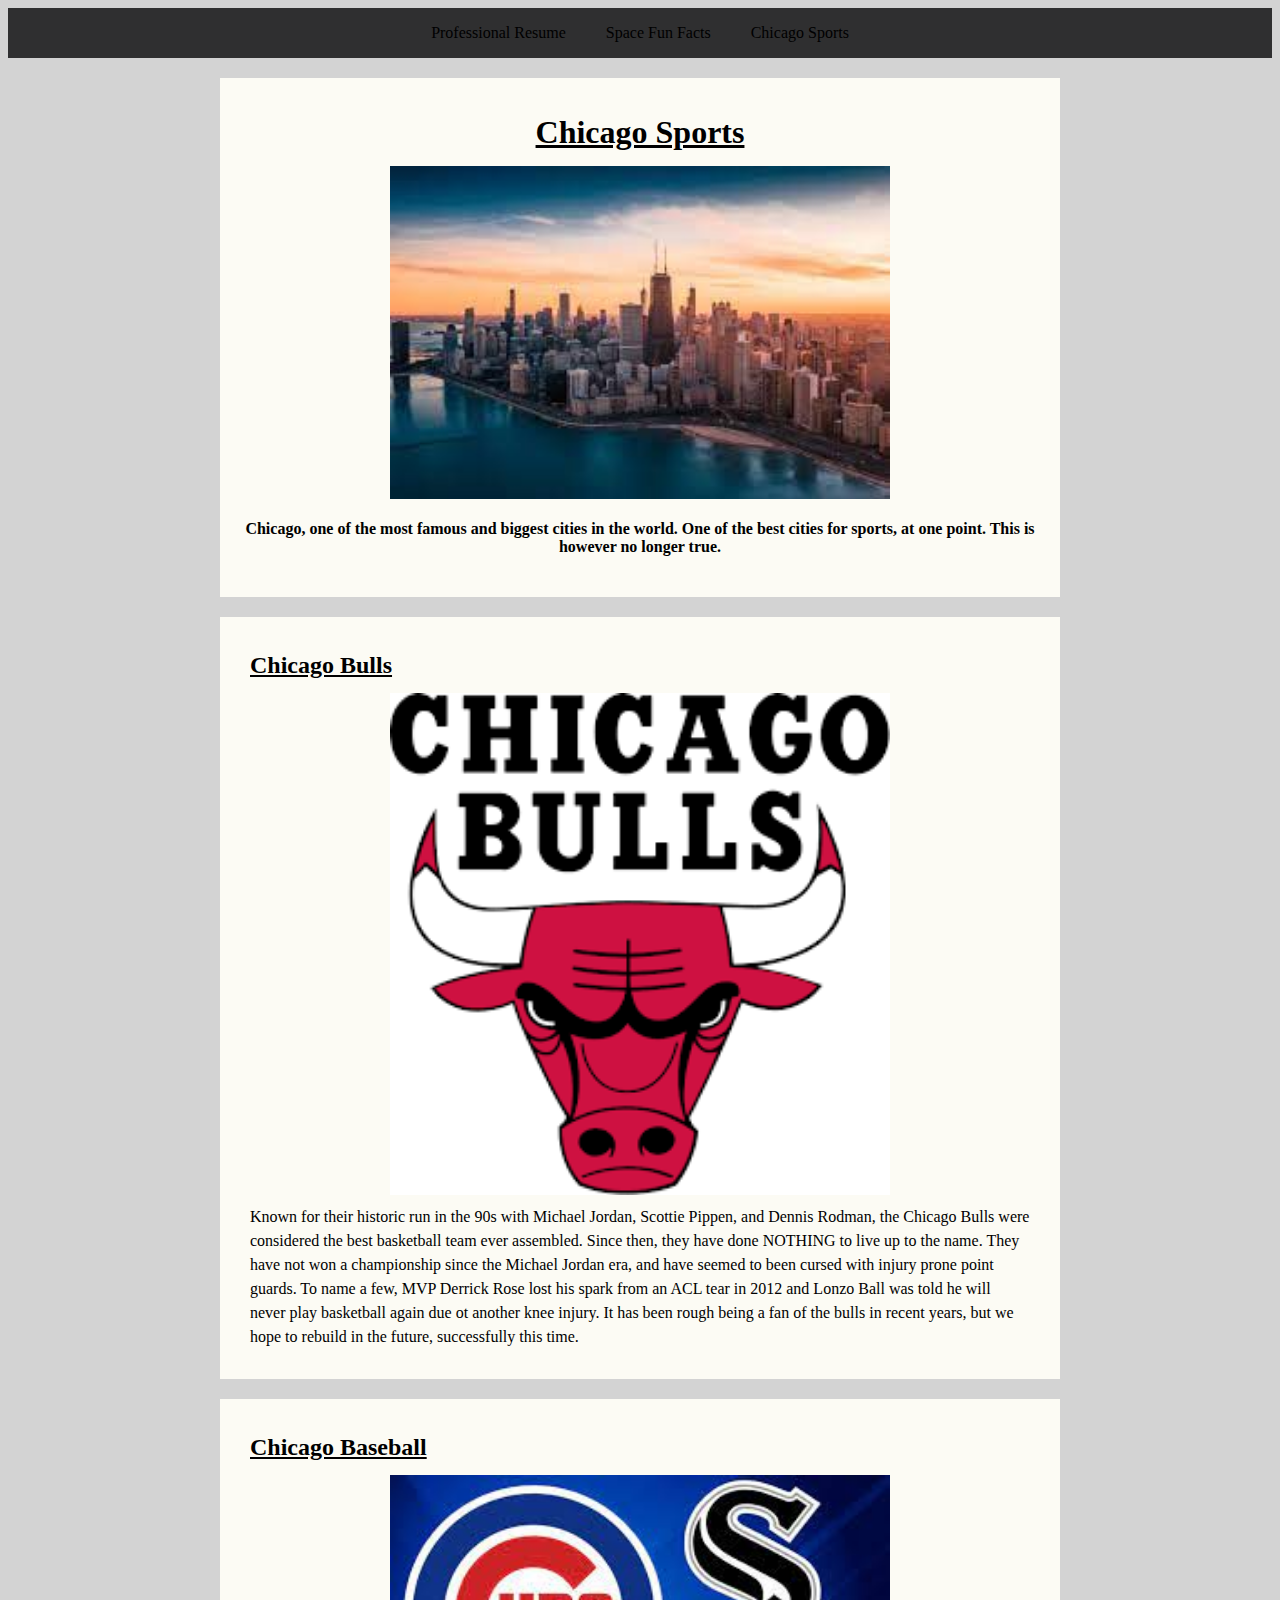
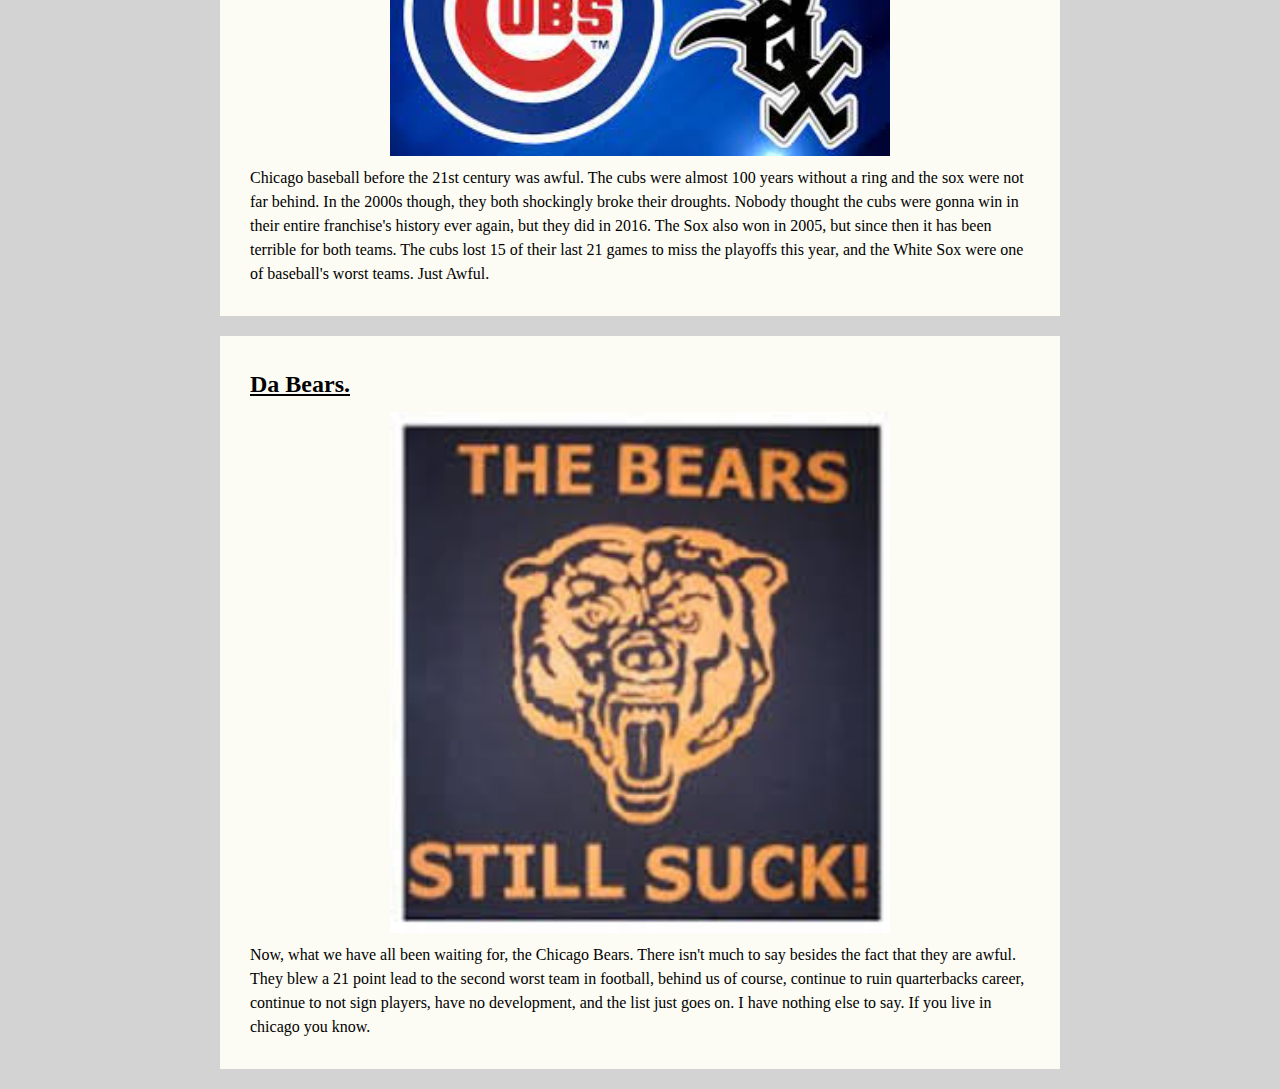
==== chicago.html @ 9d584c4e "Added Project 2 information" ====
<!DOCTYPE html>
<html lang="en">
  <head>
    <meta charset="utf-8">
    <title>Chicago Sports</title>
    <link rel="stylesheet" href="css/style.css">
  </head>
  <body>
    <nav>
      <div id="main-menu">
        <ul id="main-container">
          <li><a href="index.html"> Professional Resume</a></li>
          <li><a href="space.html">Space Fun Facts</a></li>
          <li><a href="chicago.html">Chicago Sports</a></li>
        </ul>
      </div>
    </nav>
    <section>
      <h1>Chicago Sports</h1>
      <img class="skyline" src="media/skyline.jpeg">
      <h4 class="skyline-caption">Chicago, one of the most famous and biggest cities in the world. One of the best cities for sports, at one point. This is however no longer true.</h4>
    </section>
    <section>
      <h2>Chicago Bulls</h2>
      <img src="media/bulls.png">
      <p>Known for their historic run in the 90s with Michael Jordan, Scottie Pippen, and Dennis Rodman, the Chicago Bulls were considered the best basketball team ever assembled. Since then, they have done NOTHING to live up to the name. They have not won a championship since the Michael Jordan era, and have seemed to been cursed with injury prone point guards. To name a few, MVP Derrick Rose lost his spark from an ACL tear in 2012 and Lonzo Ball was told he will never play basketball again due ot another knee injury. It has been rough being a fan of the bulls in recent years, but we hope to rebuild in the future, successfully this time.</p>
    </section>
    <section>
      <h2>Chicago Baseball</h2>
      <img src="media/cubs.jpeg">
      <p>Chicago baseball before the 21st century was awful. The cubs were almost 100 years without a ring and the sox were not far behind. In the 2000s though, they both shockingly broke their droughts. Nobody thought the cubs were gonna win in their entire franchise's history ever again, but they did in 2016. The Sox also won in 2005, but since then it has been terrible for both teams. The cubs lost 15 of their last 21 games to miss the playoffs this year, and the White Sox were one of baseball's worst teams. Just Awful. </p>
    </section>
    <section>
      <h2>Da Bears.</h2>
      <img src="media/bears.jpeg">
      <p>Now, what we have all been waiting for, the Chicago Bears. There isn't much to say besides the fact that they are awful. They blew a 21 point lead to the second worst team in football, behind us of course, continue to ruin quarterbacks career, continue to not sign players, have no development, and the list just goes on. I have nothing else to say. If you live in chicago you know.</p>
    </section>
  </body>
</html>
---- css/style.css ----
h1, h2, h3, p, ul, li {
  margin: 10px;
  padding: 0;
  line-height: 1.5;
}

#main-menu {
  background-color: #2f2f30;
  overflow: hidden;
}

#menu-container {
  position: relative;
  width: 100%;
  float: left;
}

#main-menu ul {
  list-style-type: none;
  padding: 0;
  margin: 0;
  position: relative;
  left: 50%;
  float:left;
  text-align: center;
}

#main-menu ul li {
  display: block;
  position: relative;
  right: 50%;
  float: left;
  line-height: 0;
}

#main-menu ul li a {
  display: block;
  padding: 15px 10px;
  text-decoration: none;
  color: white;
}

#main-menu ul li a:hover {
  background-color: white;
  color: black;
}

#main-menu ul li a:link {
  color: black;
  text-decoration: none;
  font-family: "Times New Roman", Times, serif;
}

body {
  background-color: #d3d3d3;
  font-family: "Times New Roman", Times, serif;
}

section {
  background-color: #FCFBF4;
  width: 800px;
  display: block;
  margin: 20px auto;
  padding: 20px;
}

h1, h3, h4 {
  text-align: center;
}

h1, h2, h3 {
  text-decoration: underline;
}

.email {
  width: 400px
}

.skyline {
  margin-left: auto;
  margin-right: auto;
  display: block;
}

.skyline-caption {
  text-align: center;
}

img {
  width: 500px;
  height: auto;
  border: 5px;
  display: block;
  margin-left: auto;
  margin-right: auto;
}

iframe {
  width: 560px;
  height: 315px;
  display: block;
  margin-left: auto;
  margin-right: auto;
}
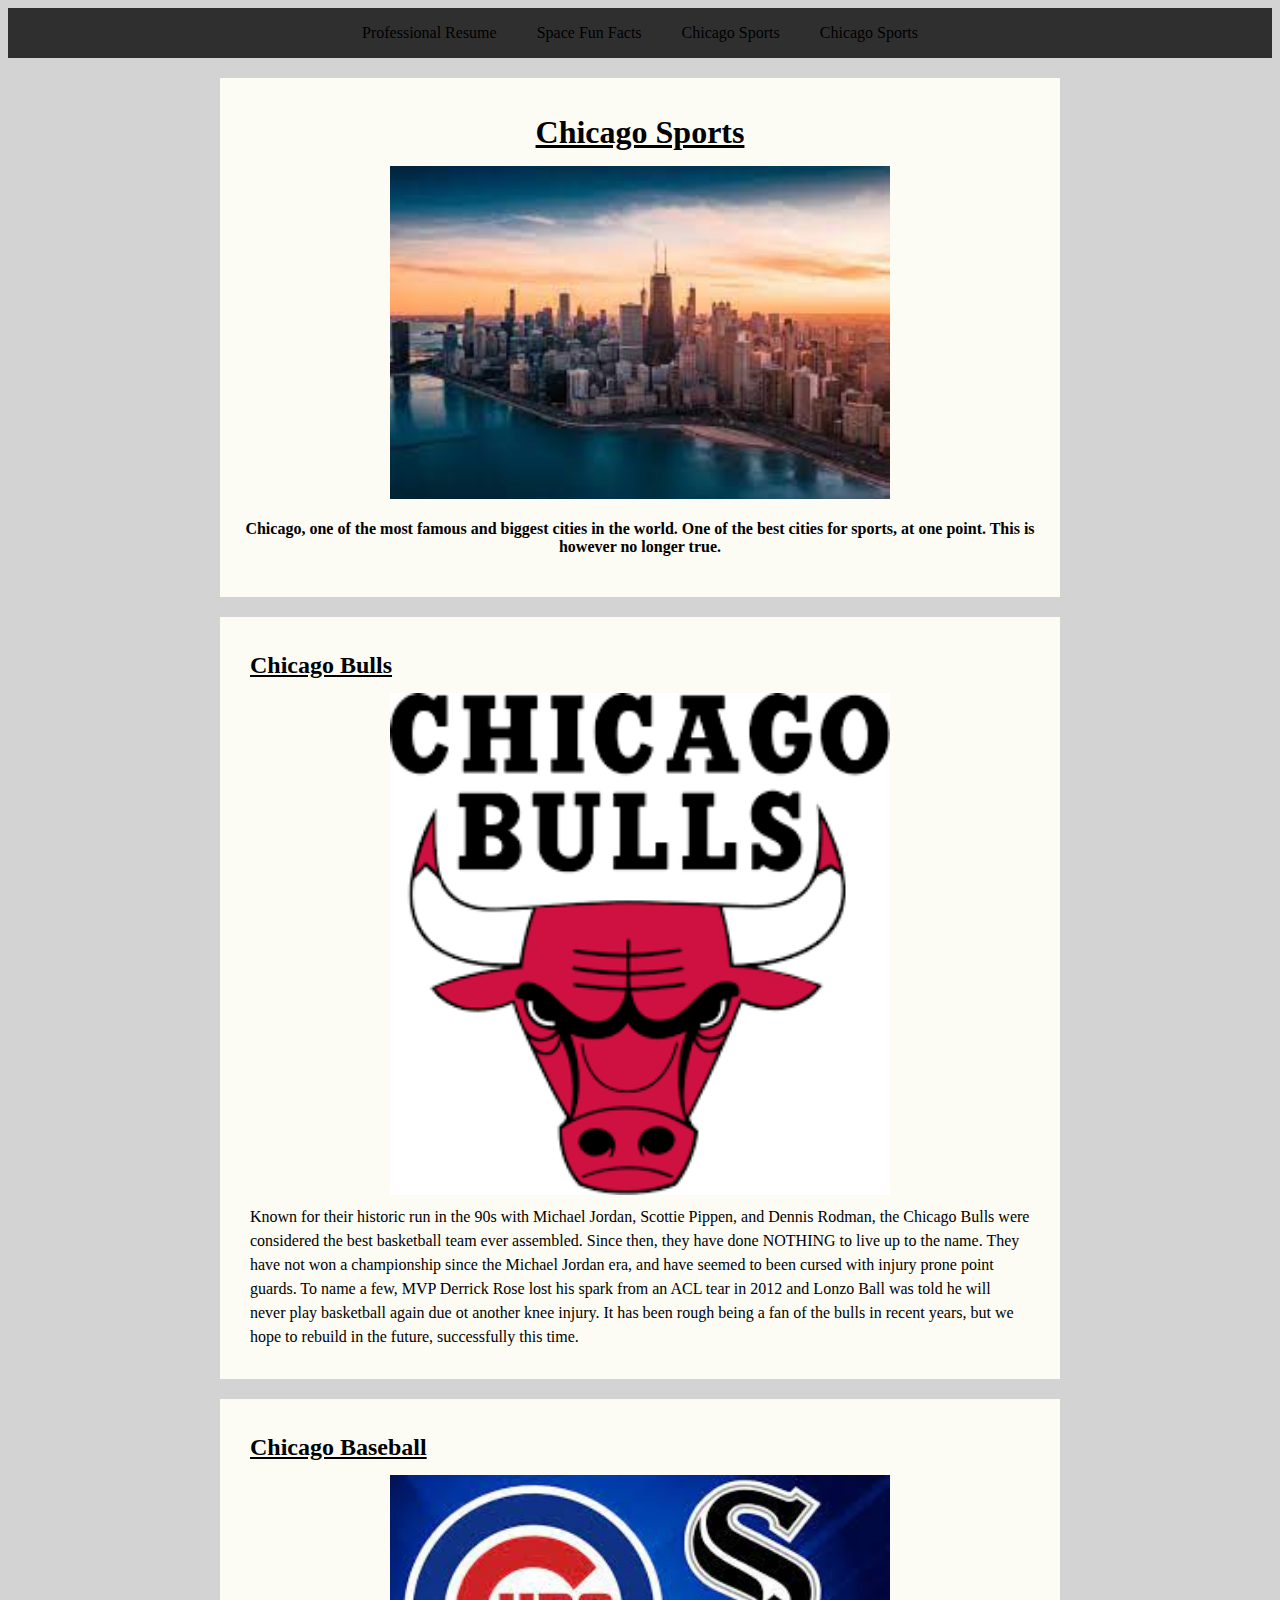
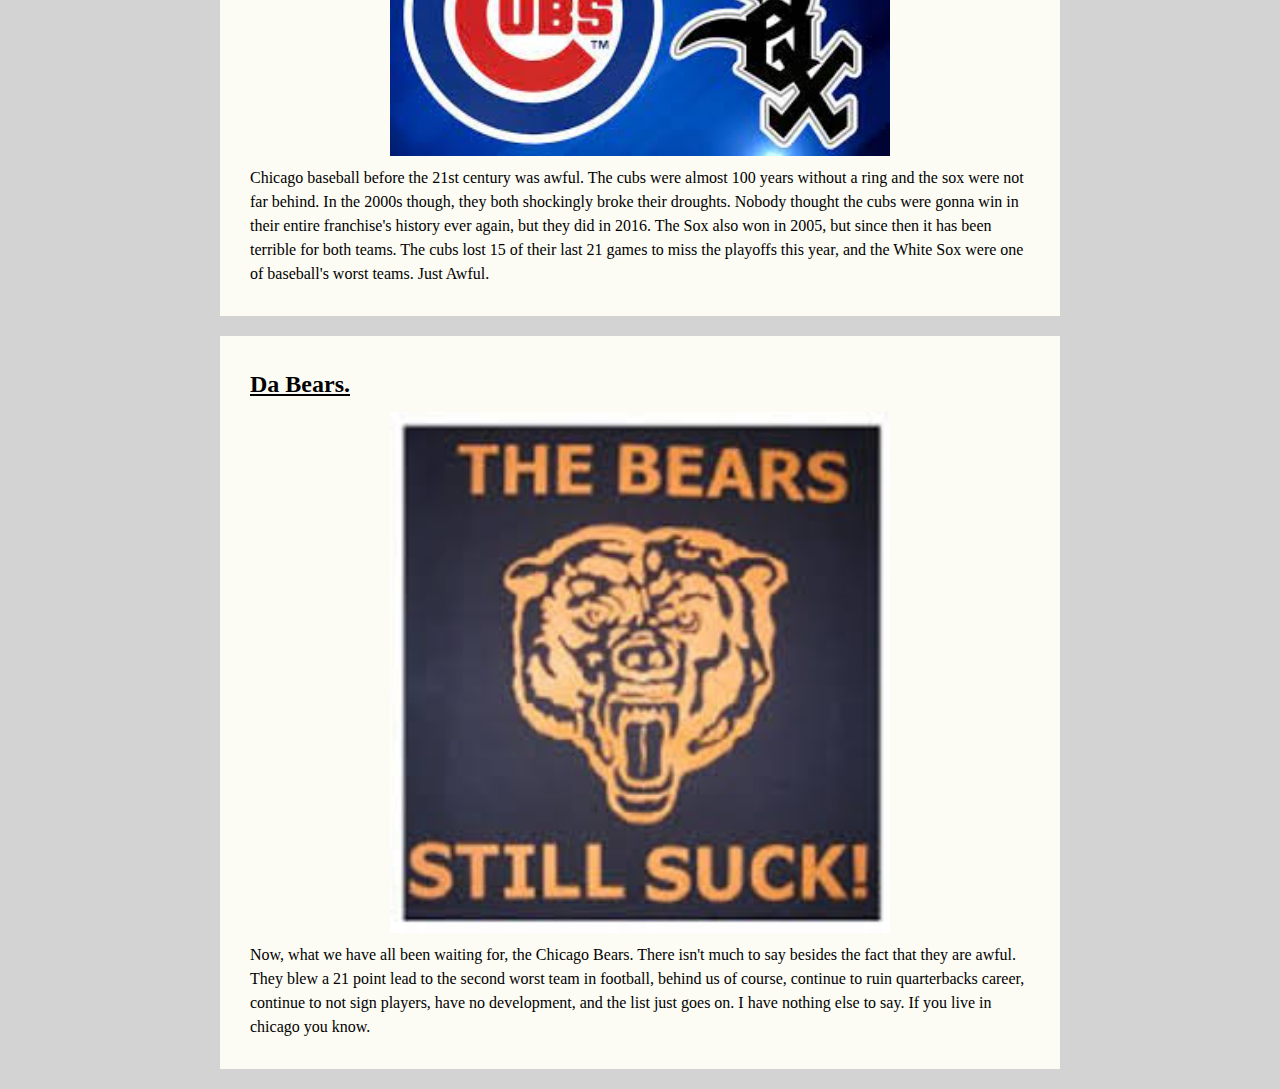
==== commit b4c5ac76: "Added map to bar" ====
--- a/chicago.html
+++ b/chicago.html
@@ -12,6 +12,7 @@
           <li><a href="index.html"> Professional Resume</a></li>
           <li><a href="space.html">Space Fun Facts</a></li>
           <li><a href="chicago.html">Chicago Sports</a></li>
+          <li><a href="map.html">Chicago Sports</a></li>
         </ul>
       </div>
     </nav>
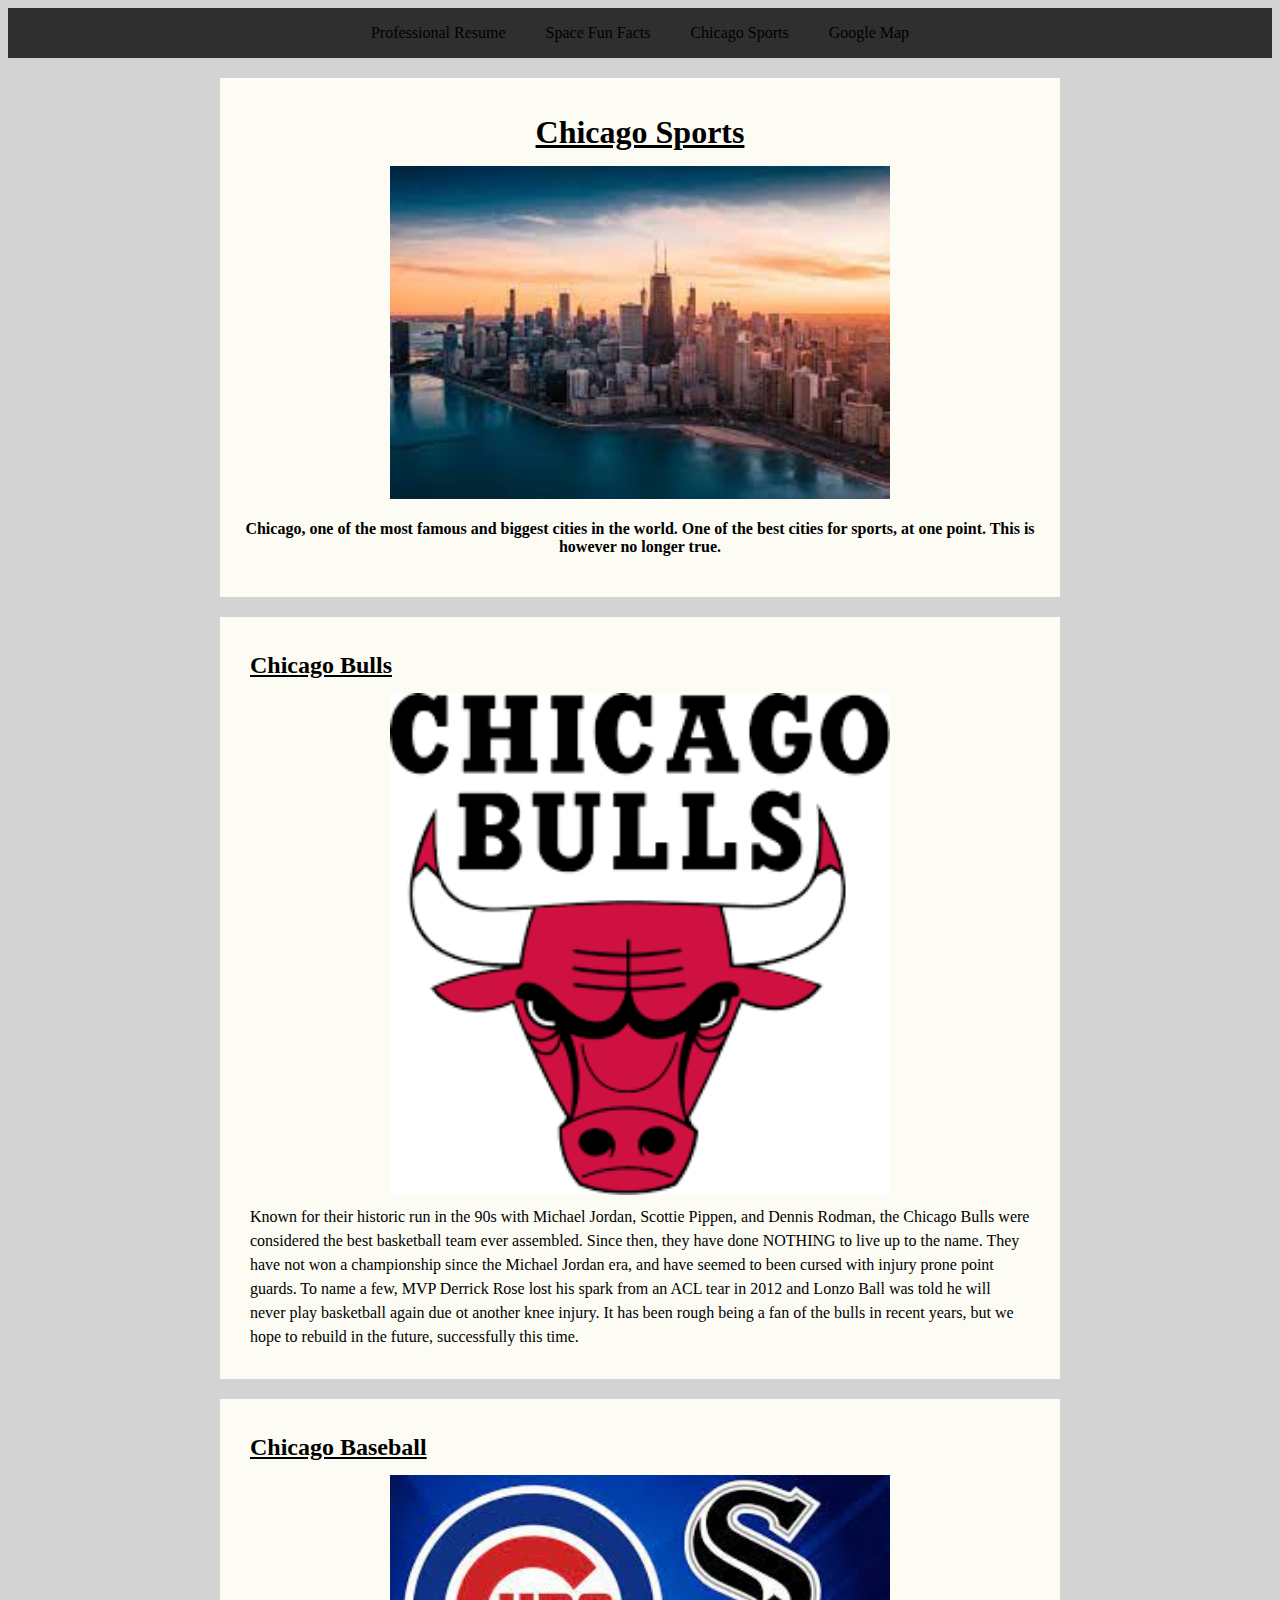
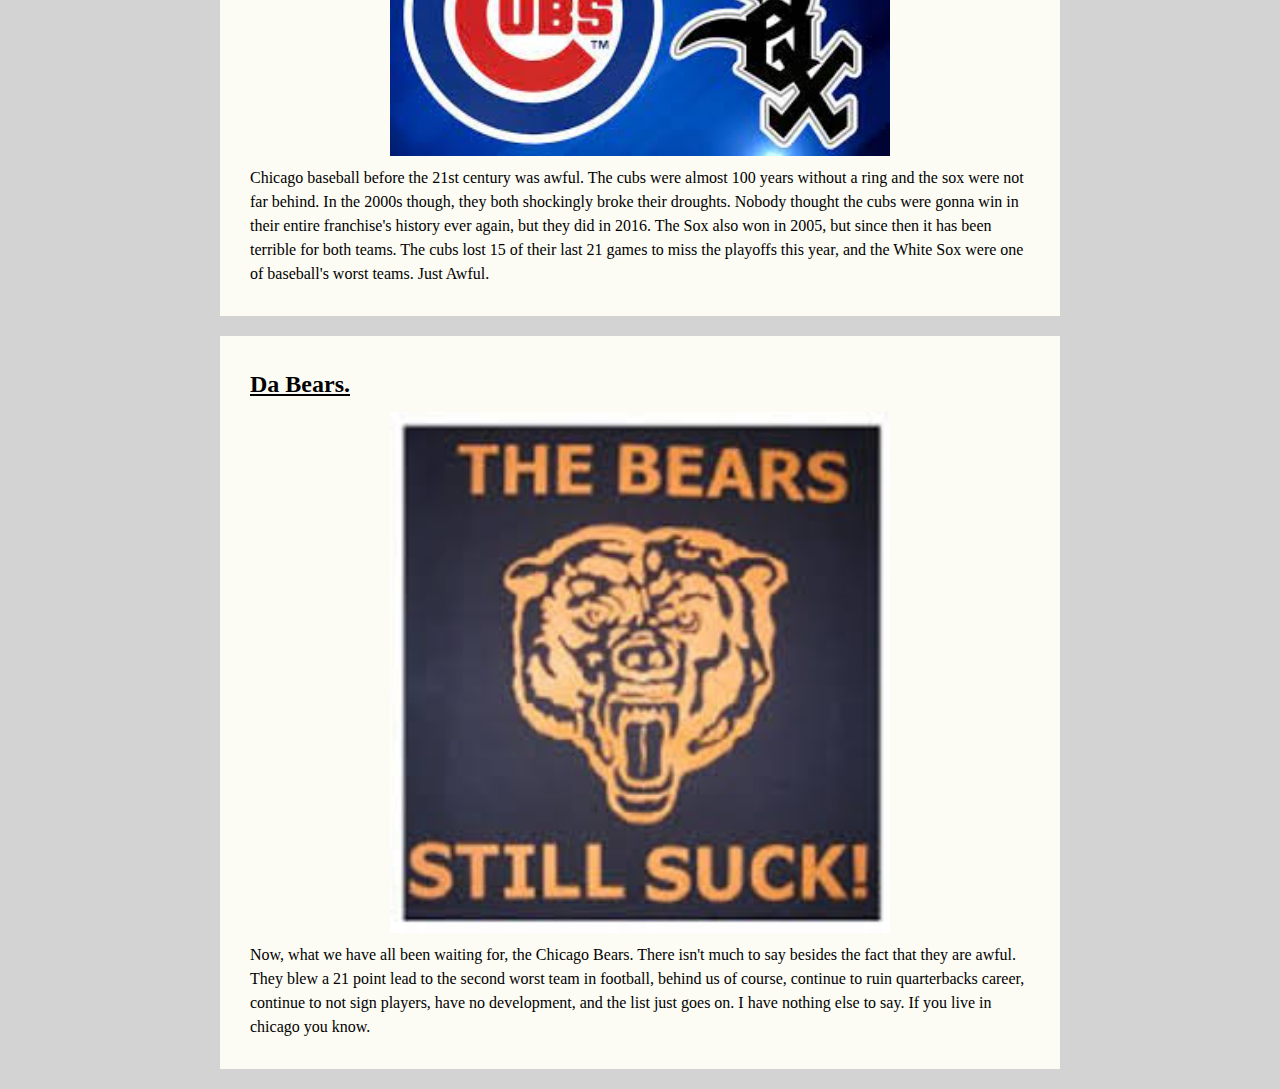
==== commit d61ebcef: "Changed error in bar" ====
--- a/chicago.html
+++ b/chicago.html
@@ -12,7 +12,7 @@
           <li><a href="index.html"> Professional Resume</a></li>
           <li><a href="space.html">Space Fun Facts</a></li>
           <li><a href="chicago.html">Chicago Sports</a></li>
-          <li><a href="map.html">Chicago Sports</a></li>
+          <li><a href="map.html">Google Map</a></li>
         </ul>
       </div>
     </nav>
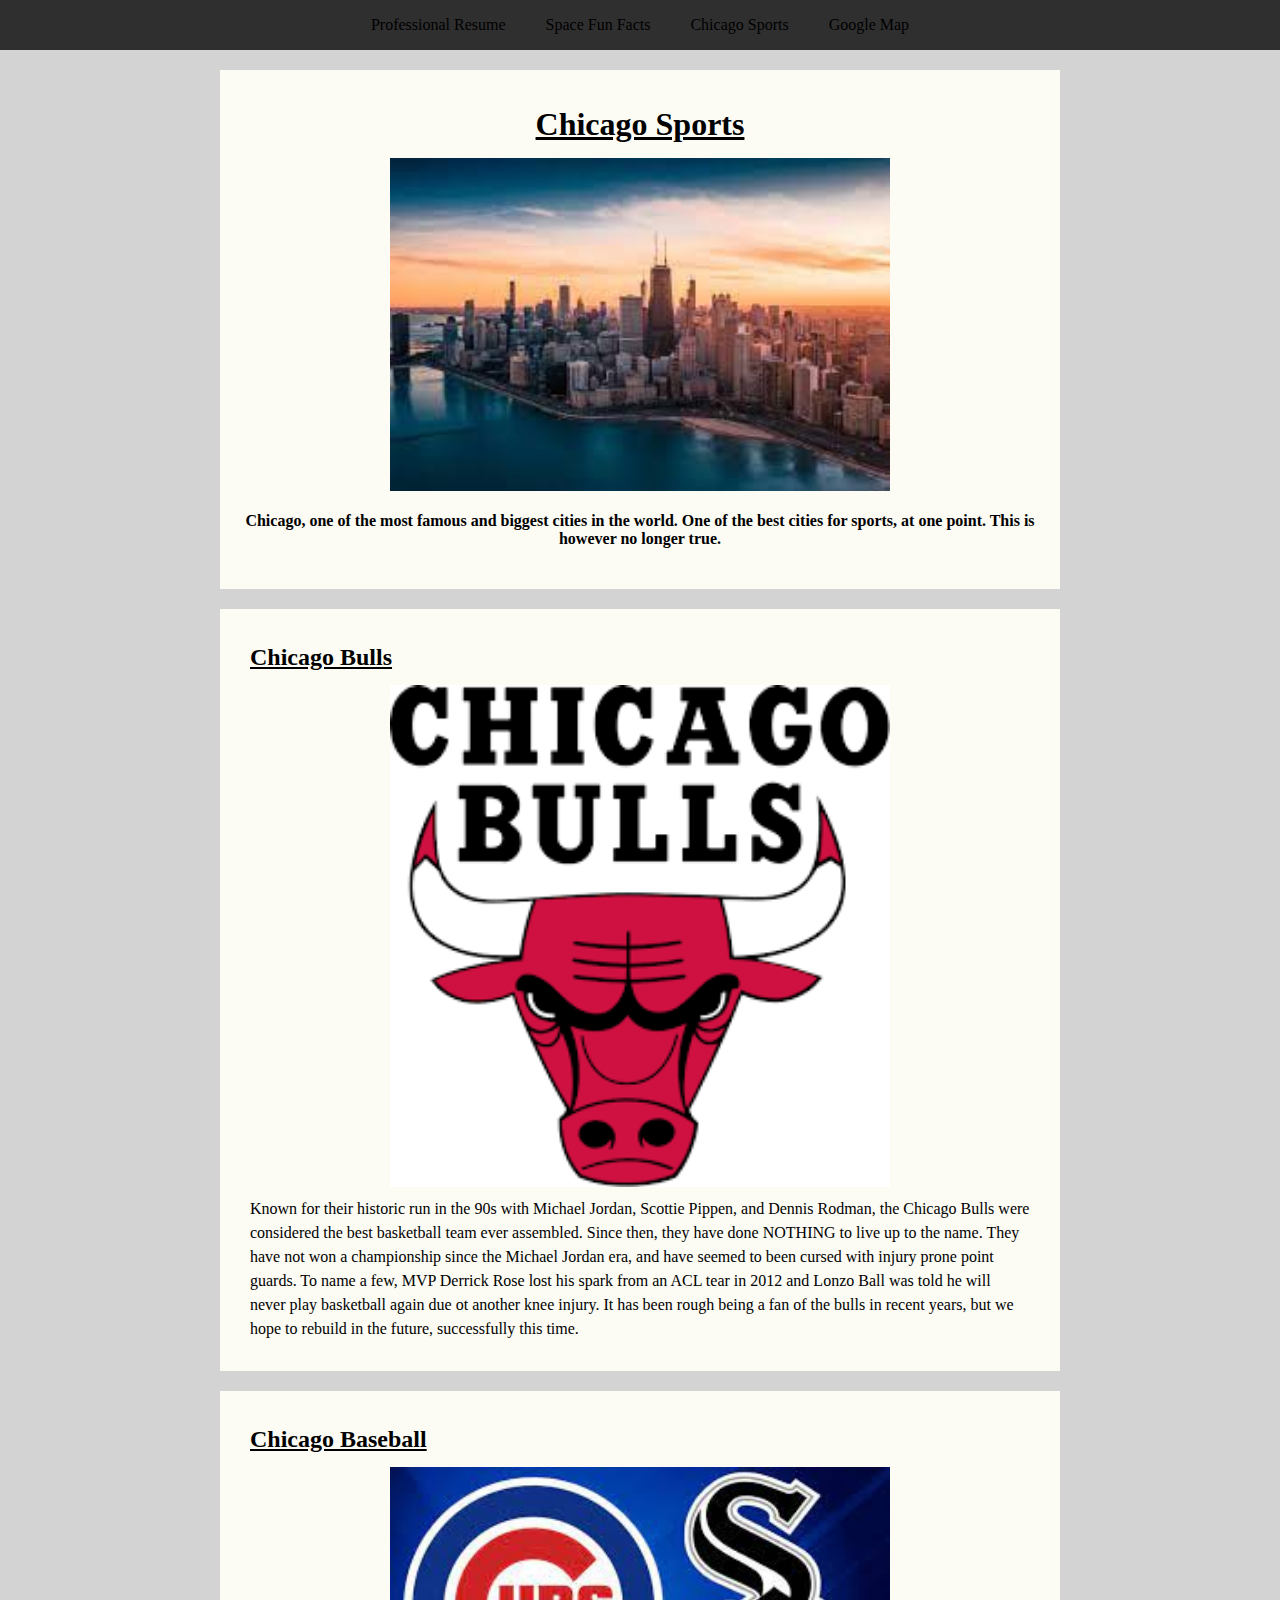
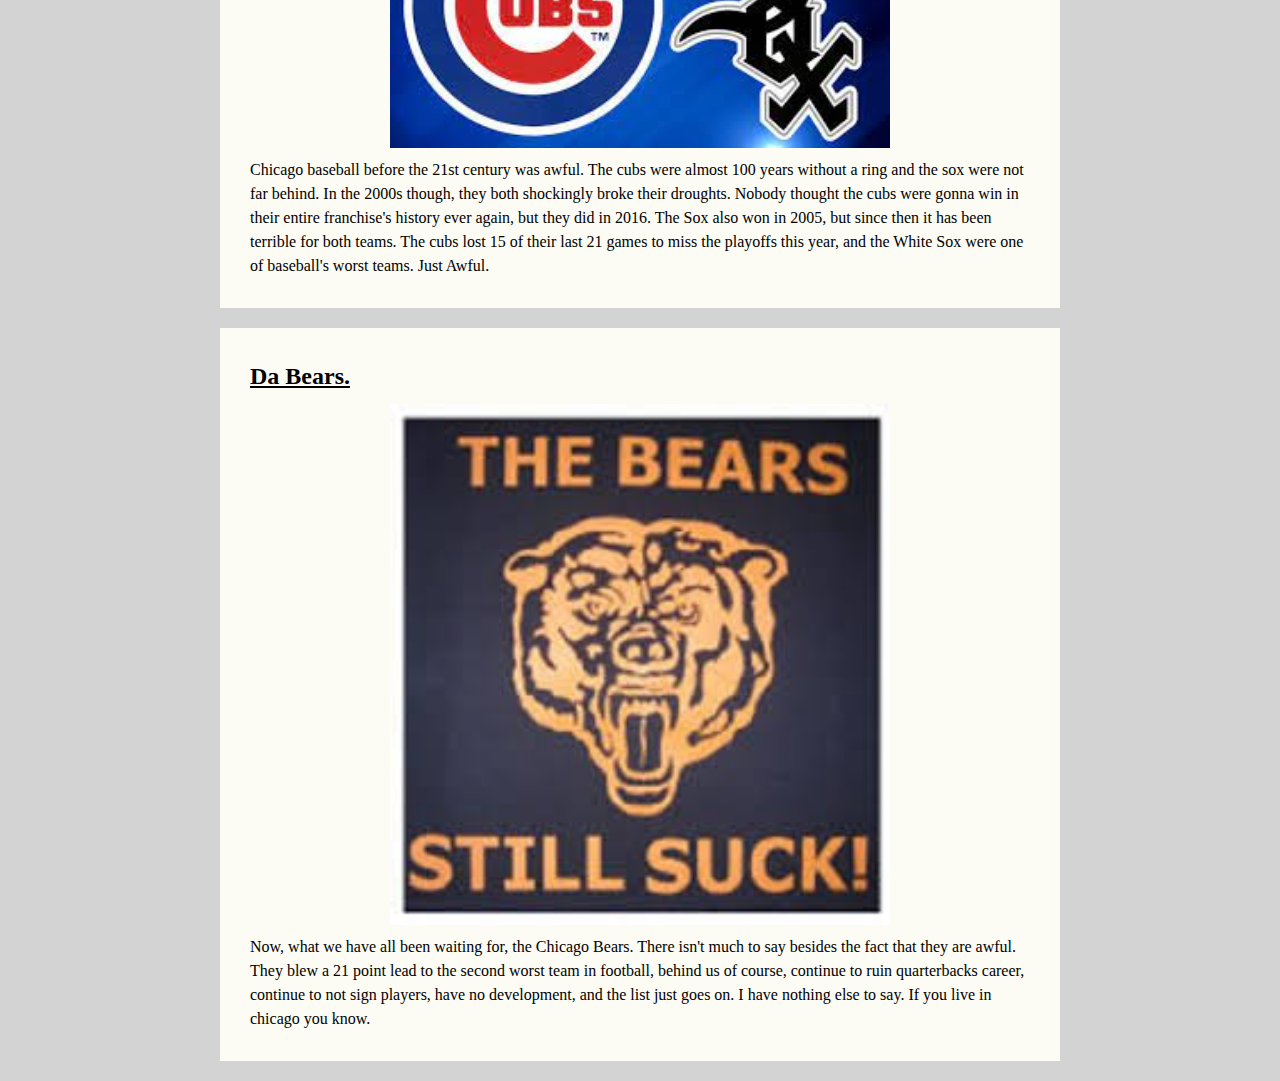
==== commit 5a05dca4: "Update chicago.html" ====
--- a/chicago.html
+++ b/chicago.html
@@ -18,22 +18,22 @@
     </nav>
     <section>
       <h1>Chicago Sports</h1>
-      <img class="skyline" src="media/skyline.jpeg">
+      <img class="skyline" src="media/skyline.jpeg" alt="chicago skyline">
       <h4 class="skyline-caption">Chicago, one of the most famous and biggest cities in the world. One of the best cities for sports, at one point. This is however no longer true.</h4>
     </section>
     <section>
       <h2>Chicago Bulls</h2>
-      <img src="media/bulls.png">
+      <img src="media/bulls.png" alt="chicago bulls logo">
       <p>Known for their historic run in the 90s with Michael Jordan, Scottie Pippen, and Dennis Rodman, the Chicago Bulls were considered the best basketball team ever assembled. Since then, they have done NOTHING to live up to the name. They have not won a championship since the Michael Jordan era, and have seemed to been cursed with injury prone point guards. To name a few, MVP Derrick Rose lost his spark from an ACL tear in 2012 and Lonzo Ball was told he will never play basketball again due ot another knee injury. It has been rough being a fan of the bulls in recent years, but we hope to rebuild in the future, successfully this time.</p>
     </section>
     <section>
       <h2>Chicago Baseball</h2>
-      <img src="media/cubs.jpeg">
+      <img src="media/cubs.jpeg" alt="cubs and sox logo">
       <p>Chicago baseball before the 21st century was awful. The cubs were almost 100 years without a ring and the sox were not far behind. In the 2000s though, they both shockingly broke their droughts. Nobody thought the cubs were gonna win in their entire franchise's history ever again, but they did in 2016. The Sox also won in 2005, but since then it has been terrible for both teams. The cubs lost 15 of their last 21 games to miss the playoffs this year, and the White Sox were one of baseball's worst teams. Just Awful. </p>
     </section>
     <section>
       <h2>Da Bears.</h2>
-      <img src="media/bears.jpeg">
+      <img src="media/bears.jpeg" alt="Image saying the bears still suck">
       <p>Now, what we have all been waiting for, the Chicago Bears. There isn't much to say besides the fact that they are awful. They blew a 21 point lead to the second worst team in football, behind us of course, continue to ruin quarterbacks career, continue to not sign players, have no development, and the list just goes on. I have nothing else to say. If you live in chicago you know.</p>
     </section>
   </body>
--- a/css/style.css
+++ b/css/style.css
@@ -1,3 +1,4 @@
+@import 'normalize.css';
 h1, h2, h3, p, ul, li {
   margin: 10px;
   padding: 0;
@@ -103,7 +104,23 @@
   margin-right: auto;
 }
 
+#map {
+  width: 80%;
+ border-radius: 10px;
+ border-color: black;
+ border-width: thick;
+ border-style: solid;
+ margin: 20px;
+ max-width: 100%;
+ margin-left: auto;
+ margin-right: auto;
+}
 
+@media only screen and (max-width: 768px) {
+  font-size: 12px;
+}
 
+@media only screen and (min-width: 769px) {
+  font-size: 16px;
+}
 
-
